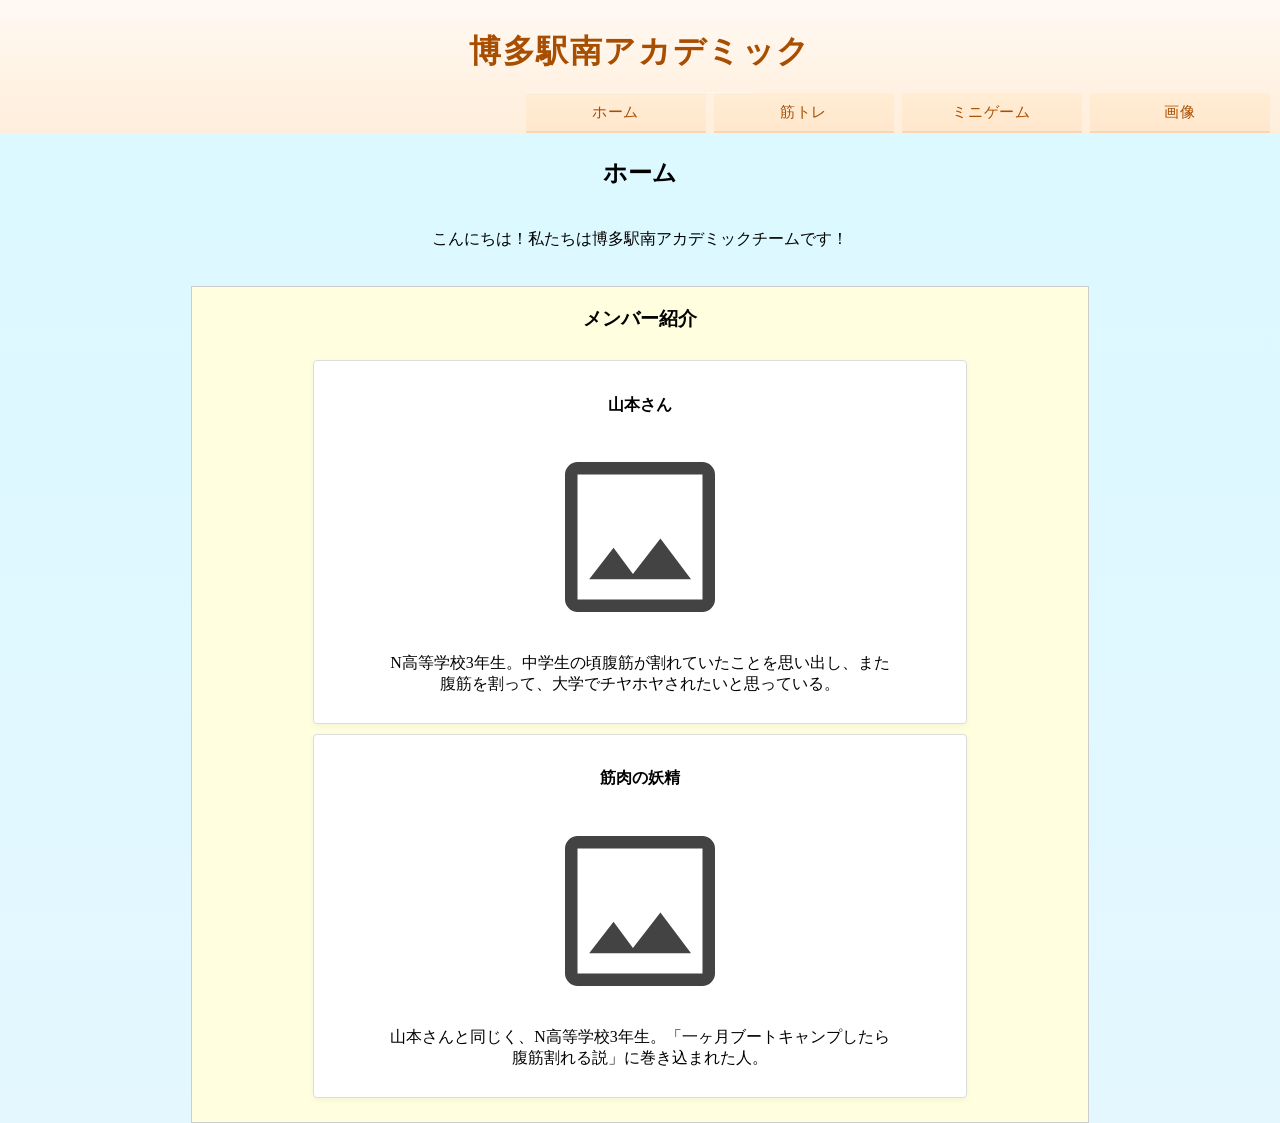
==== home.html @ ebb69598 "first commit" ====
<!DOCTYPE html>
<html lang="ja">

<head>
    <meta charset="UTF-8">
    <meta name="viewport" content="width=device-width, initial-scale=1.0">
    <title>学内コンペ</title>
    <link rel="stylesheet" href="css/style.css">
    <link rel="stylesheet" href="css/home.css">
</head>

<body>

    <header>
        <!--　タイトル -->
        <h1>博多駅南アカデミック</h1>

        <!-- メニューバー -->
        <nav>
            <ul>
                <li><a href="home.html">ホーム</a></li>
                <li><a href="index.html">筋トレ</a></li>
                <li><a href="game.html">ミニゲーム</a></li>
                <li><a href="image.html">画像</a></li>
            </ul>
        </nav>

    </header>

    <main>
        <div class="home-text">
            <h2 class="home-h2">ホーム</h2>
        </div>

        <div class="aisatsu">
            <p>
                こんにちは！私たちは博多駅南アカデミックチームです！
            </p>
        </div>

        <!-- メンバー紹介 -->
        <section class="member">
            <div>
                <h3 class="member-h3">メンバー紹介</h3>
            </div>
            <div class="member-box">
                <h4>山本さん</h4>
                <img width="200" height="200" src="img/Image_image.svg" alt=""></svg>
                <p>N高等学校3年生。中学生の頃腹筋が割れていたことを思い出し、また腹筋を割って、大学でチヤホヤされたいと思っている。</p>
            </div>
            <div class="member-box">
                <h4>筋肉の妖精</h4>
                <img width="200" height="200" src="img/Image_image.svg" alt=""></svg>
                <p>山本さんと同じく、N高等学校3年生。「一ヶ月ブートキャンプしたら腹筋割れる説」に巻き込まれた人。</p>
            </div>
        </section>

    </main>

</body>

</html>
---- css/style.css ----
header {
    height: auto;

    background: linear-gradient(180deg,
            #fff9f3,
            #ffeedb);

    display: flex;
    flex-direction: column;
    align-items: center;
}

header h1 {
    margin: 0;
    padding-top: 30px;
    padding-bottom: 18px;

    /* 色はオレンジ寄りだけど強すぎない */
    color: #a84e00;

    font-size: 2.0rem;
    font-weight: 600;
    letter-spacing: 0.05em;
}

nav {
    border-top: 1px solid rgba(255, 255, 255, 0.35);

    height: 40px;

    display: flex;
    justify-content: center;
    align-items: center;
}

nav a {
    display: flex;
    justify-content: center;
    align-items: center;

    width: 100%;
    height: 100%;

    background: linear-gradient(180deg,
            #ffedd4,
            #ffe7cd);

    text-decoration: none;
    color: #a84e00;
    font-size: 0.95rem;
    font-weight: 500;
    letter-spacing: 0.05em;

    white-space: nowrap;
    /* ← 改行防止 */

    transition: background-color 0.2s ease, color 0.2s ease;
}


nav a:hover {
    background-color: rgba(0, 0, 0, 0.05);
    color: #7a3500;
}


nav ul {
    list-style: none;
    margin: 0;
    padding: 0;

    display: flex;
    width: 100%;
    height: 100%;
    gap: 8px;
}


nav li {
    flex: 0 0 180px;

    border-bottom: 2px solid rgba(230, 142, 65, 0.25);
}

body {
    margin: 0px;
}

.text {
    display: flex;
    flex-direction: column;
    align-items: center;
}
---- css/home.css ----
main {
    display: flex;
    flex-direction: column;
    align-items: center;

    width: 100%;
    margin: 0 auto;

    background: linear-gradient(180deg,
            #dcf9ff,
            #e4f7ff);
}

.home-h2 {
    margin-top: 24px;
    margin-bottom: 24px;
}

.member {
    width: 70%;
    min-width: 300px;
    margin-top: 20px;
    display: flex;
    flex-direction: column;
    align-items: center;

    gap: 10px;
    padding-bottom: 24px;

    background: #ffffdf;
    border: 1px solid #ccc;
}

.member-box {
    display: flex;
    flex-direction: column;
    align-items: center;

    width: 70%;

    background: #ffffff;
    border: 1px solid #ddd;
    border-radius: 4px;

    padding: 12px;
    box-shadow: 0 2px 6px rgba(0, 0, 0, 0.05);
}

.member-box p {
    width: 82%;
    text-align: center;
}
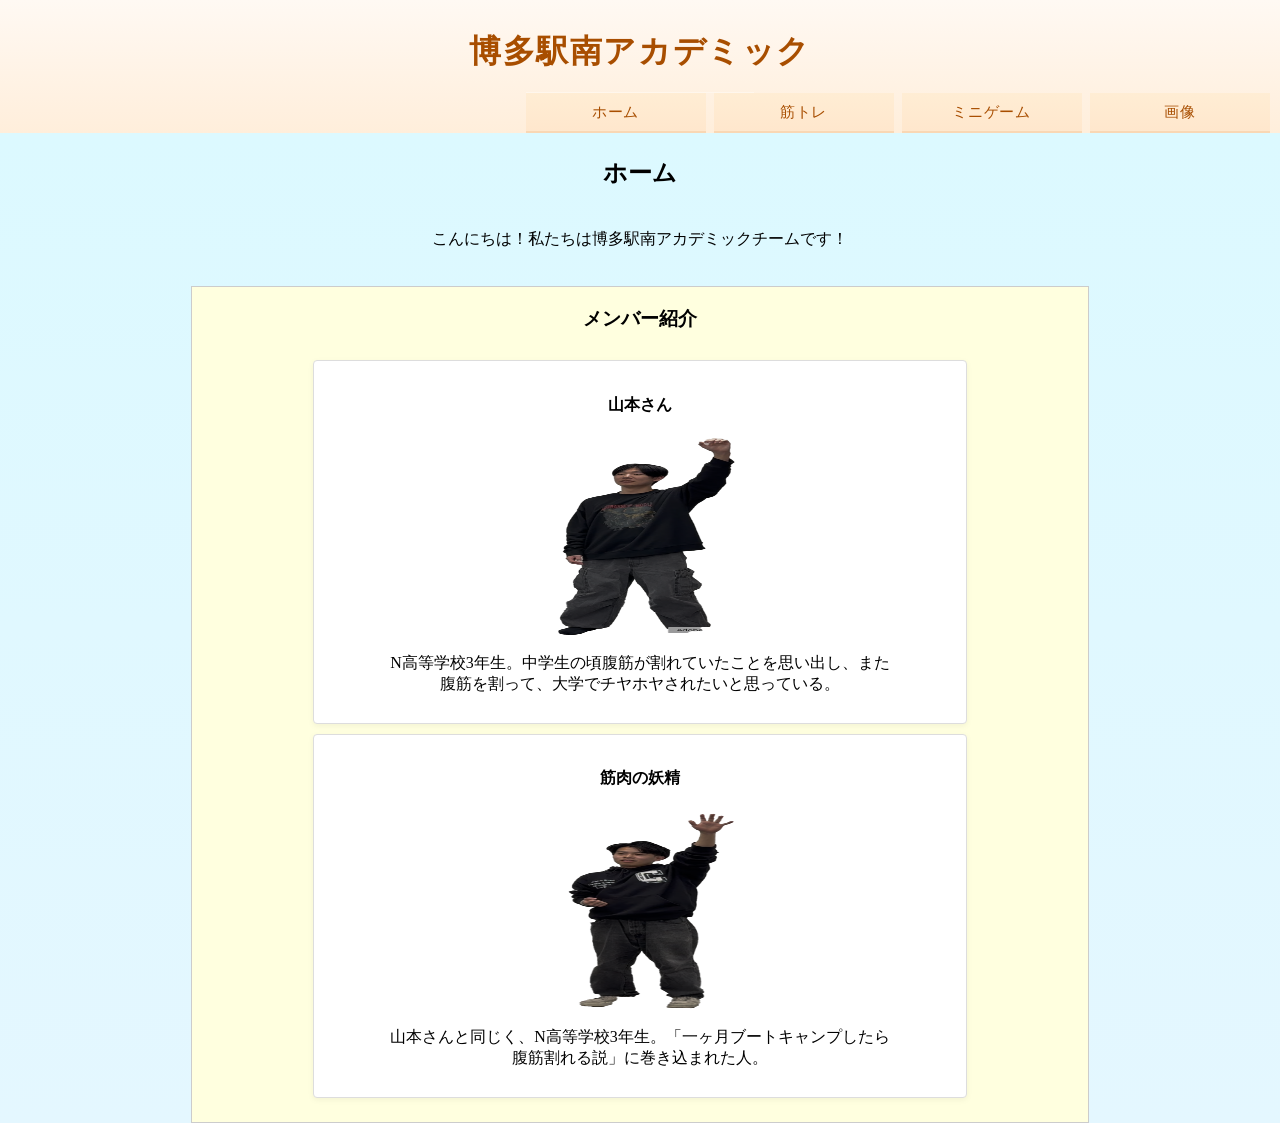
==== commit c6b99445: "home.indexの画像修正" ====
--- a/home.html
+++ b/home.html
@@ -45,12 +45,12 @@
             </div>
             <div class="member-box">
                 <h4>山本さん</h4>
-                <img width="200" height="200" src="img/Image_image.svg" alt=""></svg>
+                <img width="200" height="200" src="img/山本Image.png" alt=""></svg>
                 <p>N高等学校3年生。中学生の頃腹筋が割れていたことを思い出し、また腹筋を割って、大学でチヤホヤされたいと思っている。</p>
             </div>
             <div class="member-box">
                 <h4>筋肉の妖精</h4>
-                <img width="200" height="200" src="img/Image_image.svg" alt=""></svg>
+                <img width="200" height="200" src="img/翼Image.png" alt=""></svg>
                 <p>山本さんと同じく、N高等学校3年生。「一ヶ月ブートキャンプしたら腹筋割れる説」に巻き込まれた人。</p>
             </div>
         </section>
--- a/css/style.css
+++ b/css/style.css
@@ -75,7 +75,6 @@
     gap: 8px;
 }
 
-
 nav li {
     flex: 0 0 180px;
 
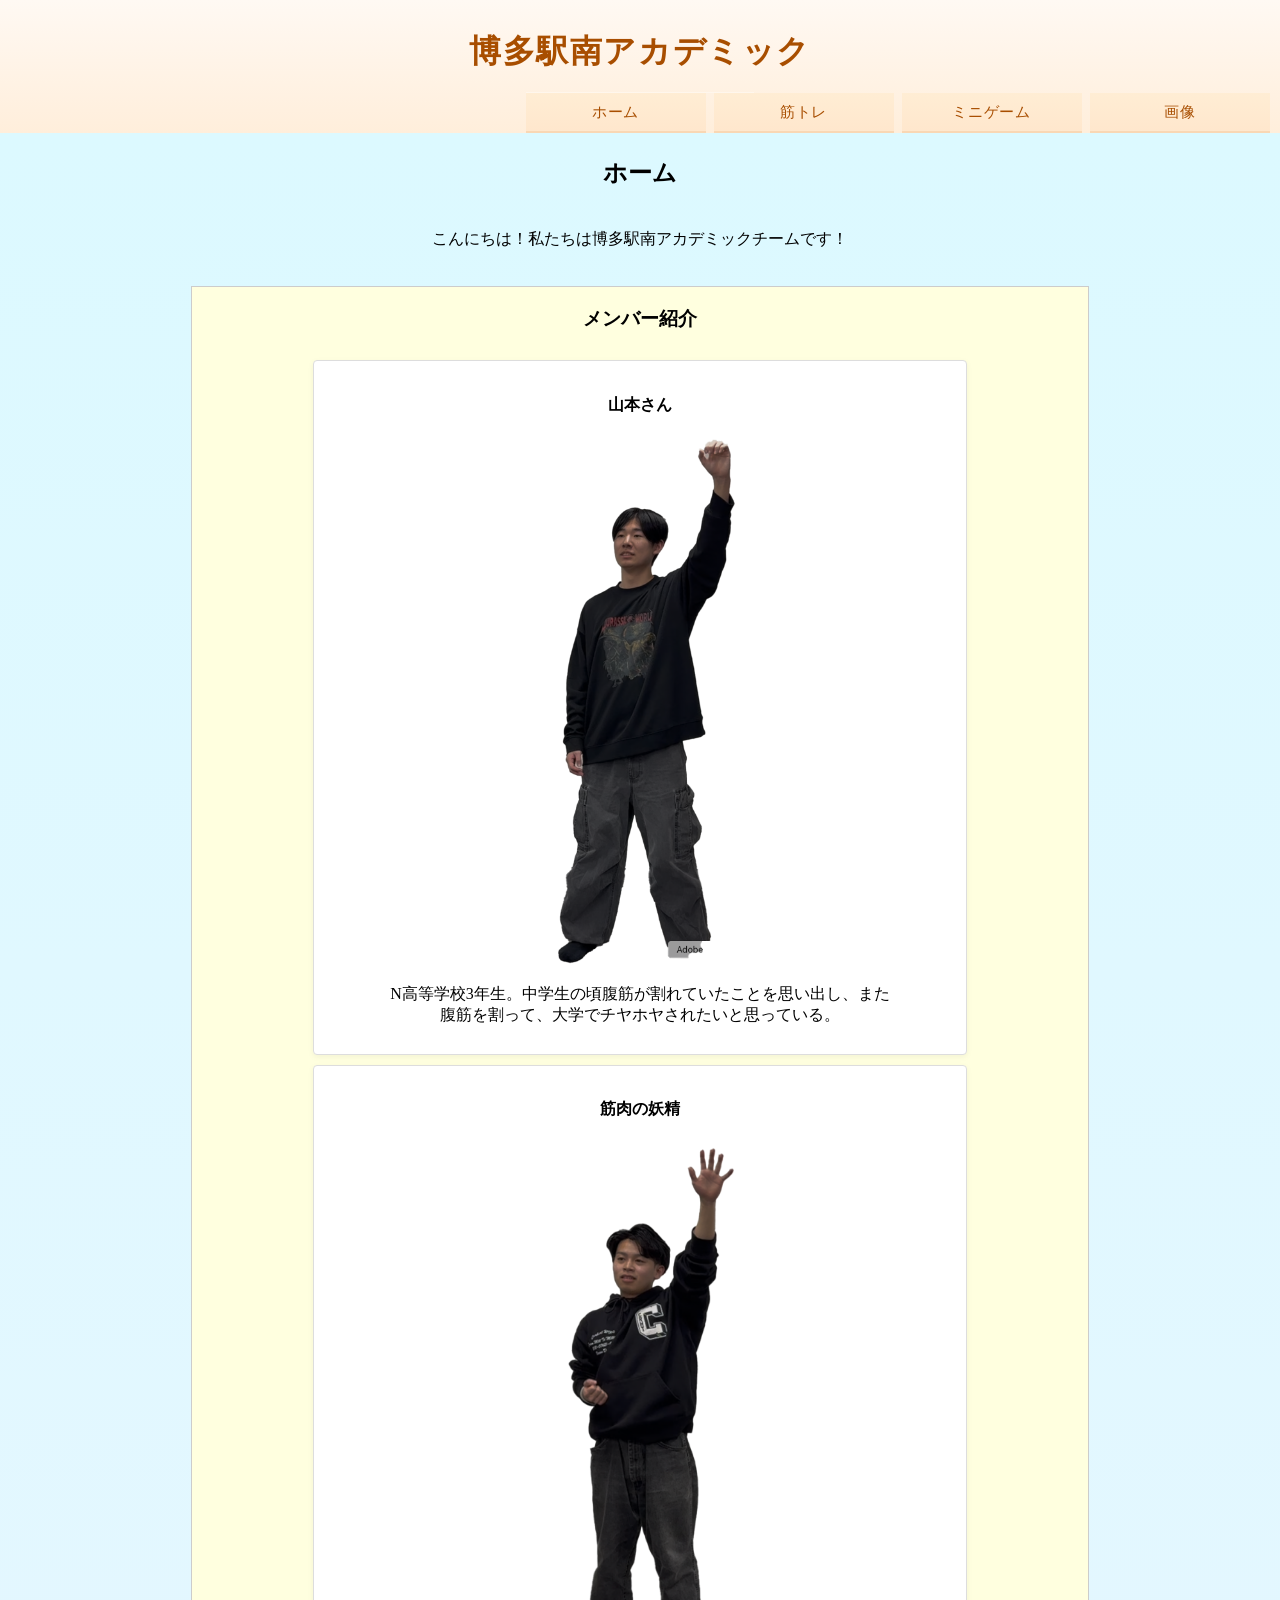
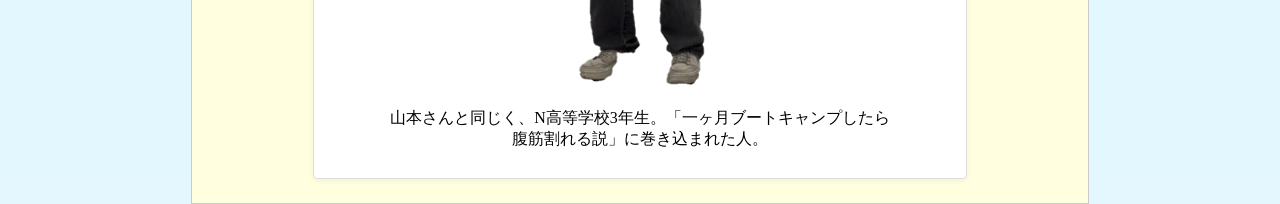
==== commit 0e9cde45: "home.html画像サイズ調整" ====
--- a/home.html
+++ b/home.html
@@ -45,12 +45,12 @@
             </div>
             <div class="member-box">
                 <h4>山本さん</h4>
-                <img width="200" height="200" src="img/山本Image.png" alt=""></svg>
+                <img width="200" height="auto" src="img/山本Image.png" alt=""></svg>
                 <p>N高等学校3年生。中学生の頃腹筋が割れていたことを思い出し、また腹筋を割って、大学でチヤホヤされたいと思っている。</p>
             </div>
             <div class="member-box">
                 <h4>筋肉の妖精</h4>
-                <img width="200" height="200" src="img/翼Image.png" alt=""></svg>
+                <img width="200" height="auto" src="img/翼Image.png" alt=""></svg>
                 <p>山本さんと同じく、N高等学校3年生。「一ヶ月ブートキャンプしたら腹筋割れる説」に巻き込まれた人。</p>
             </div>
         </section>
